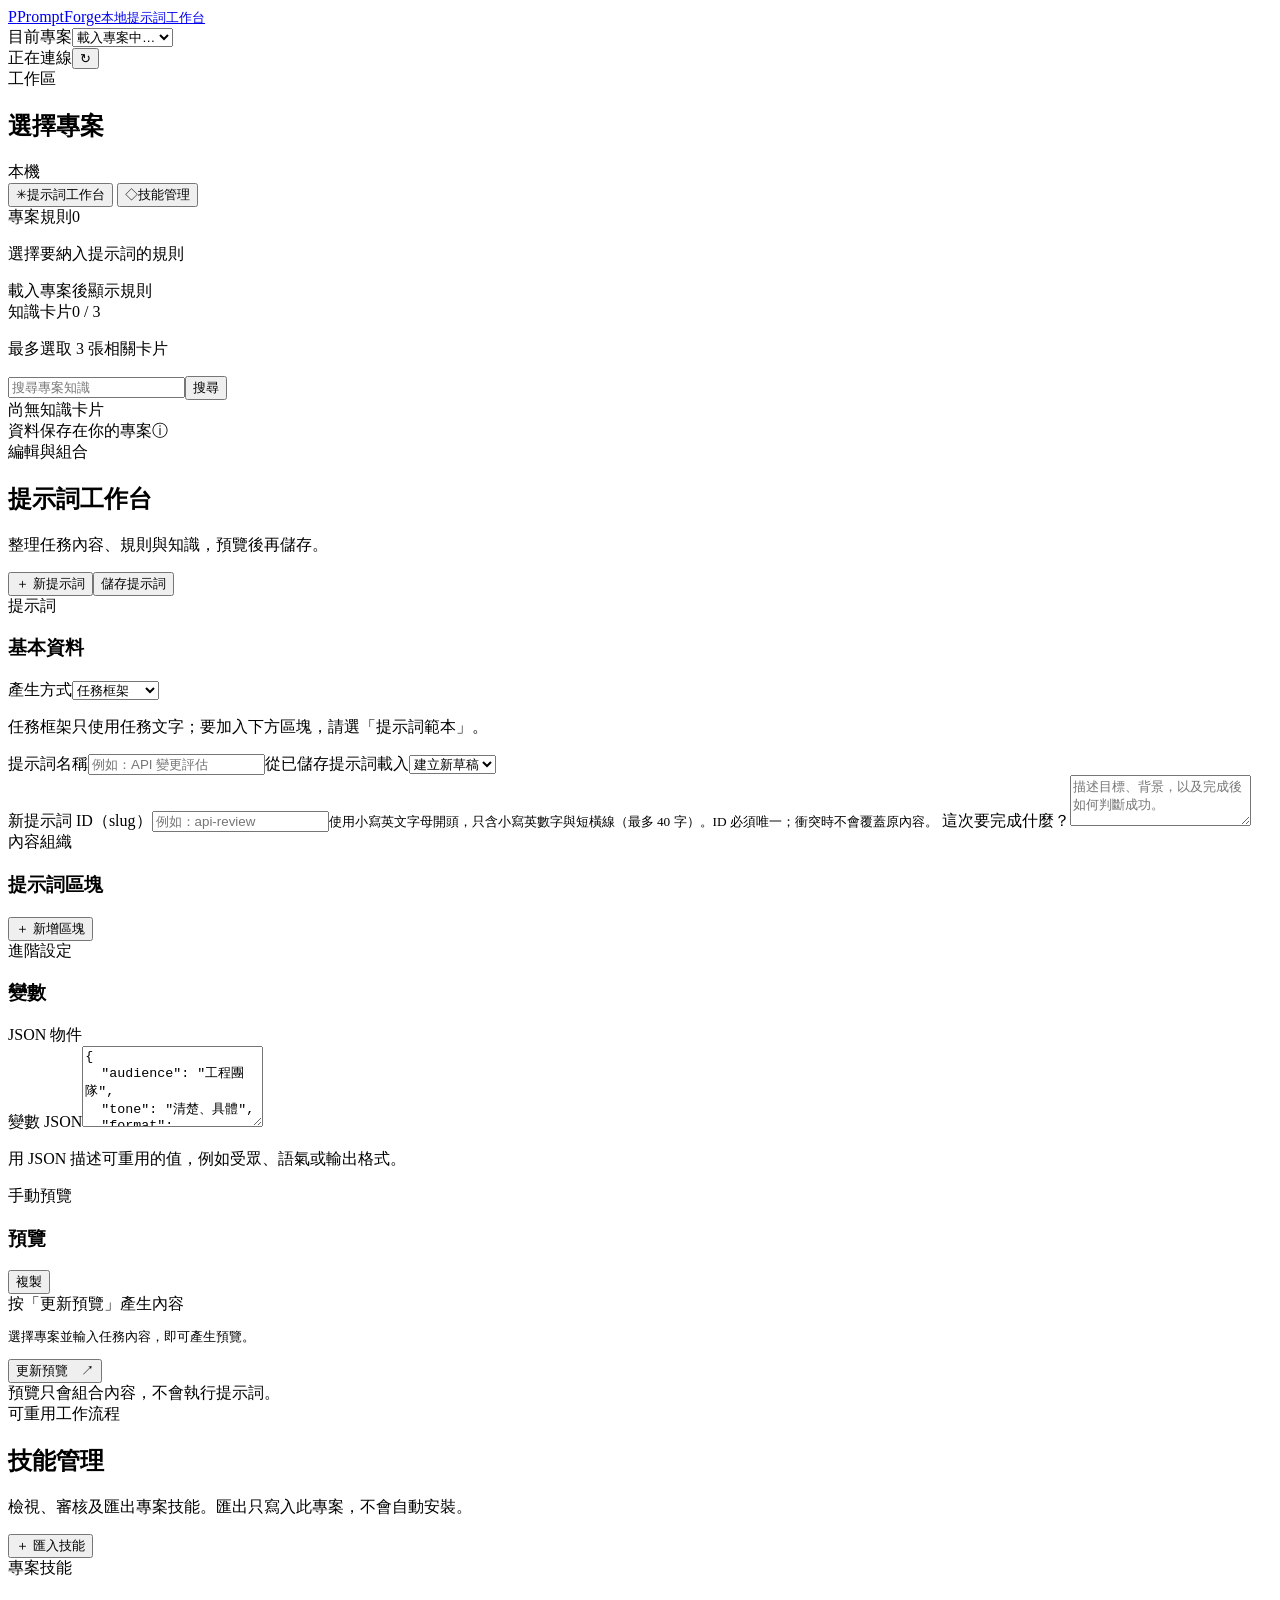
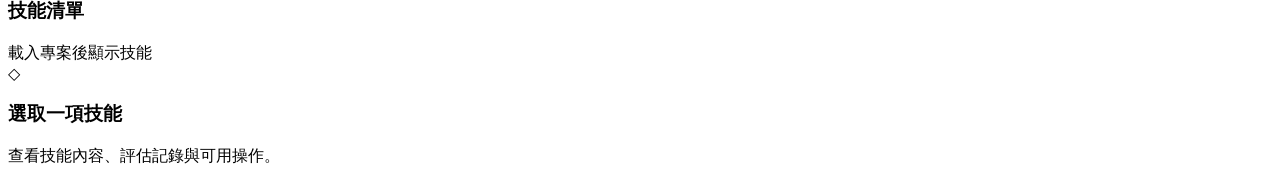
==== web/src/main/resources/static/index.html @ 2cfbcb85 "ui: lay out local prompt forms and source panels" ====
<!doctype html>
<html lang="zh-Hant">
<head>
  <meta charset="utf-8">
  <meta name="viewport" content="width=device-width, initial-scale=1">
  <meta name="theme-color" content="#f5f3ef">
  <title>PromptForge｜本地提示詞工作台</title>
  <link rel="stylesheet" href="/style.css">
  <script defer src="/app.js"></script>
</head>
<body>
  <header class="topbar">
    <a class="brand" href="#" aria-label="PromptForge 首頁"><span class="brand-mark">P</span><span>PromptForge<small>本地提示詞工作台</small></span></a>
    <div class="project-switch"><label for="projectSelect">目前專案</label><select id="projectSelect"><option value="">載入專案中…</option></select></div>
    <div class="top-actions"><span id="connectionState" class="connection"><i></i> 正在連線</span><button id="refreshButton" class="icon-button" type="button" title="重新載入專案資料" aria-label="重新載入">↻</button></div>
  </header>
  <main class="workspace">
    <aside class="sidebar">
      <div class="side-heading"><div><span class="eyebrow">工作區</span><h1 id="projectName">選擇專案</h1></div><span id="projectBadge" class="badge">本機</span></div>
      <div class="side-nav" role="tablist" aria-label="工作區內容">
        <button type="button" class="side-tab active" data-tab="prompt"><span class="nav-icon">✳</span>提示詞工作台</button>
        <button type="button" class="side-tab" data-tab="skills"><span class="nav-icon">◇</span>技能管理</button>
      </div>
      <section class="side-section"><div class="section-title"><span>專案規則</span><span id="ruleCount" class="count">0</span></div><p class="muted small">選擇要納入提示詞的規則</p><div id="rulesList" class="check-list empty-note">載入專案後顯示規則</div></section>
      <section class="side-section knowledge-section"><div class="section-title"><span>知識卡片</span><span id="knowledgeCount" class="count">0 / 3</span></div><p class="muted small">最多選取 3 張相關卡片</p><div class="knowledge-search"><input id="knowledgeQuery" type="search" placeholder="搜尋專案知識" aria-label="搜尋專案知識"><button id="searchKnowledgeButton" class="button secondary small-button" type="button">搜尋</button></div><div id="knowledgeSearchResults" class="knowledge-search-results" aria-live="polite"></div><div id="knowledgeList" class="knowledge-list empty-note">尚無知識卡片</div></section>
      <div class="sidebar-foot"><span class="status-dot"></span><span>資料保存在你的專案</span><span class="info-tip" title="此工作台只連線至本機服務。匯出技能會寫入專案的 .promptforge/exports。">ⓘ</span></div>
    </aside>
    <section class="main-panel">
      <div id="promptView" class="view active">
        <div class="page-head"><div><span class="eyebrow">編輯與組合</span><h2>提示詞工作台</h2><p>整理任務內容、規則與知識，預覽後再儲存。</p></div><div class="head-actions"><button id="newPromptButton" class="button secondary" type="button">＋ 新提示詞</button><button id="savePromptButton" class="button primary" type="button">儲存提示詞</button></div></div>
        <div class="prompt-layout">
          <div class="editor-column">
            <div class="card prompt-card"><div class="card-head"><div><span class="eyebrow">提示詞</span><h3>基本資料</h3></div><label class="mode-control">產生方式<select id="modeSelect"><option value="frame">任務框架</option><option value="template">提示詞範本</option></select></label></div><p id="modeHint" class="field-hint">任務框架只使用任務文字；要加入下方區塊，請選「提示詞範本」。</p>
              <div class="field-grid"><label class="field"><span>提示詞名稱</span><input id="promptName" type="text" placeholder="例如：API 變更評估" maxlength="100"></label><label class="field"><span>從已儲存提示詞載入</span><select id="promptSelect"><option value="">建立新草稿</option></select></label></div>
              <label id="promptIdField" class="field prompt-id-field"><span>新提示詞 ID（slug）</span><input id="promptId" type="text" placeholder="例如：api-review" maxlength="40" autocomplete="off"><small class="field-hint">使用小寫英文字母開頭，只含小寫英數字與短橫線（最多 40 字）。ID 必須唯一；衝突時不會覆蓋原內容。</small></label>
              <label class="field task-field"><span>這次要完成什麼？</span><textarea id="taskInput" rows="3" placeholder="描述目標、背景，以及完成後如何判斷成功。"></textarea></label>
            </div>
            <div class="card blocks-card"><div class="card-head"><div><span class="eyebrow">內容組織</span><h3>提示詞區塊</h3></div><button id="addBlockButton" class="button small-button secondary" type="button">＋ 新增區塊</button></div><div id="blocksList" class="blocks-list"></div></div>
            <div class="card"><div class="card-head"><div><span class="eyebrow">進階設定</span><h3>變數</h3></div><span class="muted small">JSON 物件</span></div><label class="field"><span class="visually-hidden">變數 JSON</span><textarea id="variablesInput" class="code-input" rows="5" spellcheck="false">{
  "audience": "工程團隊",
  "tone": "清楚、具體",
  "format": "Markdown"
}</textarea></label><p class="field-hint">用 JSON 描述可重用的值，例如受眾、語氣或輸出格式。</p></div>
          </div>
          <aside class="preview-column"><div class="preview-card card"><div class="preview-head"><div><span class="eyebrow">手動預覽</span><h3>預覽</h3></div><button id="copyPreviewButton" class="button secondary small-button" type="button">複製</button></div><div id="previewMeta" class="preview-meta">按「更新預覽」產生內容</div><pre id="previewOutput" class="preview-output">選擇專案並輸入任務內容，即可產生預覽。</pre><button id="refreshPreviewButton" class="button preview-refresh" type="button">更新預覽　↗</button><div class="preview-foot">預覽只會組合內容，不會執行提示詞。</div></div></aside>
        </div>
      </div>
      <div id="skillsView" class="view">
        <div class="page-head"><div><span class="eyebrow">可重用工作流程</span><h2>技能管理</h2><p>檢視、審核及匯出專案技能。匯出只寫入此專案，不會自動安裝。</p></div><button id="importSkillButton" class="button primary" type="button">＋ 匯入技能</button></div>
        <div class="skills-layout"><section class="card skill-catalog"><div class="card-head"><div><span class="eyebrow">專案技能</span><h3>技能清單</h3></div></div><div id="skillsList" class="skills-list empty-note">載入專案後顯示技能</div></section><section class="card skill-detail"><div id="skillEmpty" class="empty-state"><div class="empty-icon">◇</div><h3>選取一項技能</h3><p>查看技能內容、評估記錄與可用操作。</p></div><div id="skillEditor" hidden><div class="skill-detail-head"><div><span id="skillState" class="badge">草稿</span><h3 id="skillName"></h3><p id="skillDescription" class="muted"></p></div><div class="skill-actions"><button id="saveSkillButton" class="button secondary" type="button">儲存編輯</button><button id="skillActionButton" class="button secondary" type="button">送交審核</button><button id="exportSkillButton" class="button primary" type="button">匯出</button></div></div><label class="field"><span>技能內容（Markdown）</span><textarea id="skillRaw" class="code-input skill-raw" rows="14" spellcheck="false"></textarea></label><section class="evaluation-form"><div class="card-head"><div><span class="eyebrow">品質記錄</span><h3>新增評估</h3></div></div><p class="field-hint">範例會預填目前技能版本的 subjectHash；送出時保留表單 hash，舊版 hash 會記錄為過期評估。證據路徑請填寫專案內已存在的相對檔案路徑；伺服器會驗證。評估不含分數欄位。</p><label class="field"><span>評估資料（JSON）</span><textarea id="evaluationInput" class="code-input" rows="13" spellcheck="false"></textarea></label><div class="evaluation-actions"><span id="evaluationError" class="form-error" role="status"></span><button id="submitEvaluationButton" class="button secondary" type="button">新增評估記錄</button></div></section><div class="detail-tabs"><button class="detail-tab active" type="button" data-detail="references">參考檔案</button><button class="detail-tab" type="button" data-detail="evaluations">評估記錄</button></div><div id="skillSupplement" class="supplement"></div></div></section></div>
      </div>
    </section>
  </main>
  <div id="toast" class="toast" role="status" aria-live="polite"></div>
  <dialog id="diffDialog" class="dialog"><form method="dialog"><div class="dialog-head"><div><span class="eyebrow">儲存前確認</span><h2 id="diffTitle">變更比較</h2></div><button class="icon-button" value="cancel" aria-label="關閉">×</button></div><p class="muted">請確認以下差異後再套用。若版本已變更，系統會拒絕覆寫。</p><div class="diff-columns"><div><h3>目前內容</h3><pre id="diffBefore"></pre></div><div><h3>準備儲存</h3><pre id="diffAfter"></pre></div></div><div class="dialog-actions"><button class="button secondary" value="cancel">返回編輯</button><button id="confirmSaveButton" class="button primary" value="default">確認儲存</button></div></form></dialog>
  <dialog id="importDialog" class="dialog compact-dialog"><form method="dialog"><div class="dialog-head"><div><span class="eyebrow">從收件匣匯入</span><h2>匯入技能</h2></div><button class="icon-button" value="cancel" aria-label="關閉">×</button></div><p>先將技能資料夾放入專案的 <code>.promptforge/inbox/&lt;資料夾名稱&gt;</code>。技能 ID 可自訂；留白時沿用資料夾名稱。</p><label class="field"><span>技能 ID</span><input id="importId" type="text" placeholder="留白則沿用資料夾名稱" maxlength="40"></label><label class="field"><span>收件匣資料夾名稱</span><input id="importSource" type="text" placeholder="例如：review-helper" maxlength="40"></label><div class="dialog-actions"><button class="button secondary" value="cancel">取消</button><button id="confirmImportButton" class="button primary" value="default">匯入</button></div></form></dialog>
  <dialog id="exportDialog" class="dialog compact-dialog"><form method="dialog"><div class="dialog-head"><div><span class="eyebrow">匯出技能</span><h2>選擇匯出名稱</h2></div><button class="icon-button" value="cancel" aria-label="關閉">×</button></div><p>技能會寫入目前專案的 <code>.promptforge/exports/</code>，不會自動安裝到其他工具。</p><label class="field"><span>單一資料夾名稱</span><input id="exportTarget" type="text" placeholder="例如：review-helper" maxlength="40"></label><div class="dialog-actions"><button class="button secondary" value="cancel">取消</button><button id="confirmExportButton" class="button primary" value="default">匯出技能</button></div></form></dialog>
</body>
</html>
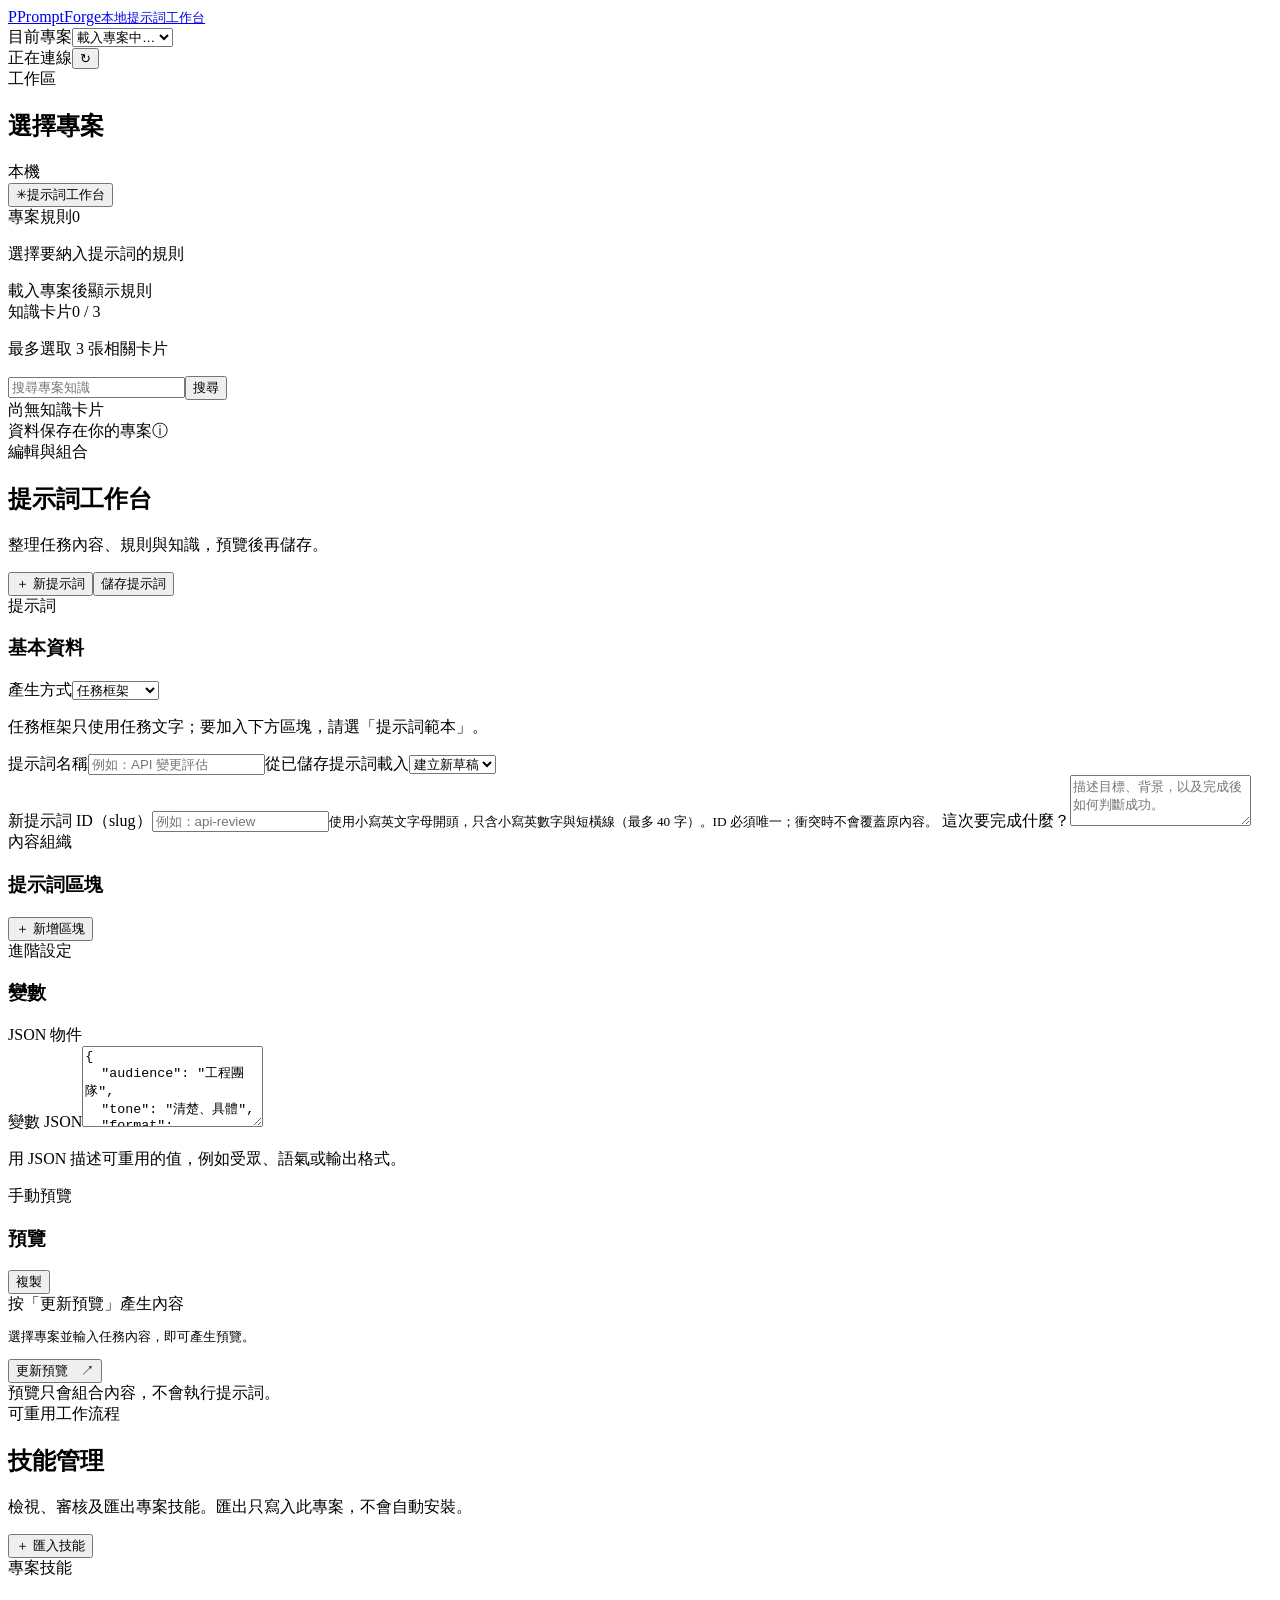
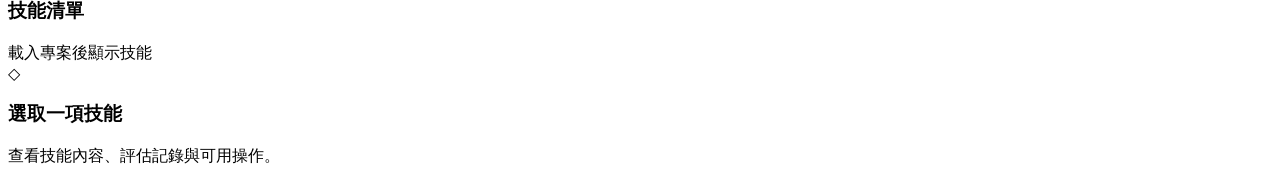
==== commit 5e0a98bb: "ui: wire prompt search preview comparison and saving" ====
--- a/web/src/main/resources/static/index.html
+++ b/web/src/main/resources/static/index.html
@@ -19,7 +19,7 @@
       <div class="side-heading"><div><span class="eyebrow">工作區</span><h1 id="projectName">選擇專案</h1></div><span id="projectBadge" class="badge">本機</span></div>
       <div class="side-nav" role="tablist" aria-label="工作區內容">
         <button type="button" class="side-tab active" data-tab="prompt"><span class="nav-icon">✳</span>提示詞工作台</button>
-        <button type="button" class="side-tab" data-tab="skills"><span class="nav-icon">◇</span>技能管理</button>
+        
       </div>
       <section class="side-section"><div class="section-title"><span>專案規則</span><span id="ruleCount" class="count">0</span></div><p class="muted small">選擇要納入提示詞的規則</p><div id="rulesList" class="check-list empty-note">載入專案後顯示規則</div></section>
       <section class="side-section knowledge-section"><div class="section-title"><span>知識卡片</span><span id="knowledgeCount" class="count">0 / 3</span></div><p class="muted small">最多選取 3 張相關卡片</p><div class="knowledge-search"><input id="knowledgeQuery" type="search" placeholder="搜尋專案知識" aria-label="搜尋專案知識"><button id="searchKnowledgeButton" class="button secondary small-button" type="button">搜尋</button></div><div id="knowledgeSearchResults" class="knowledge-search-results" aria-live="polite"></div><div id="knowledgeList" class="knowledge-list empty-note">尚無知識卡片</div></section>
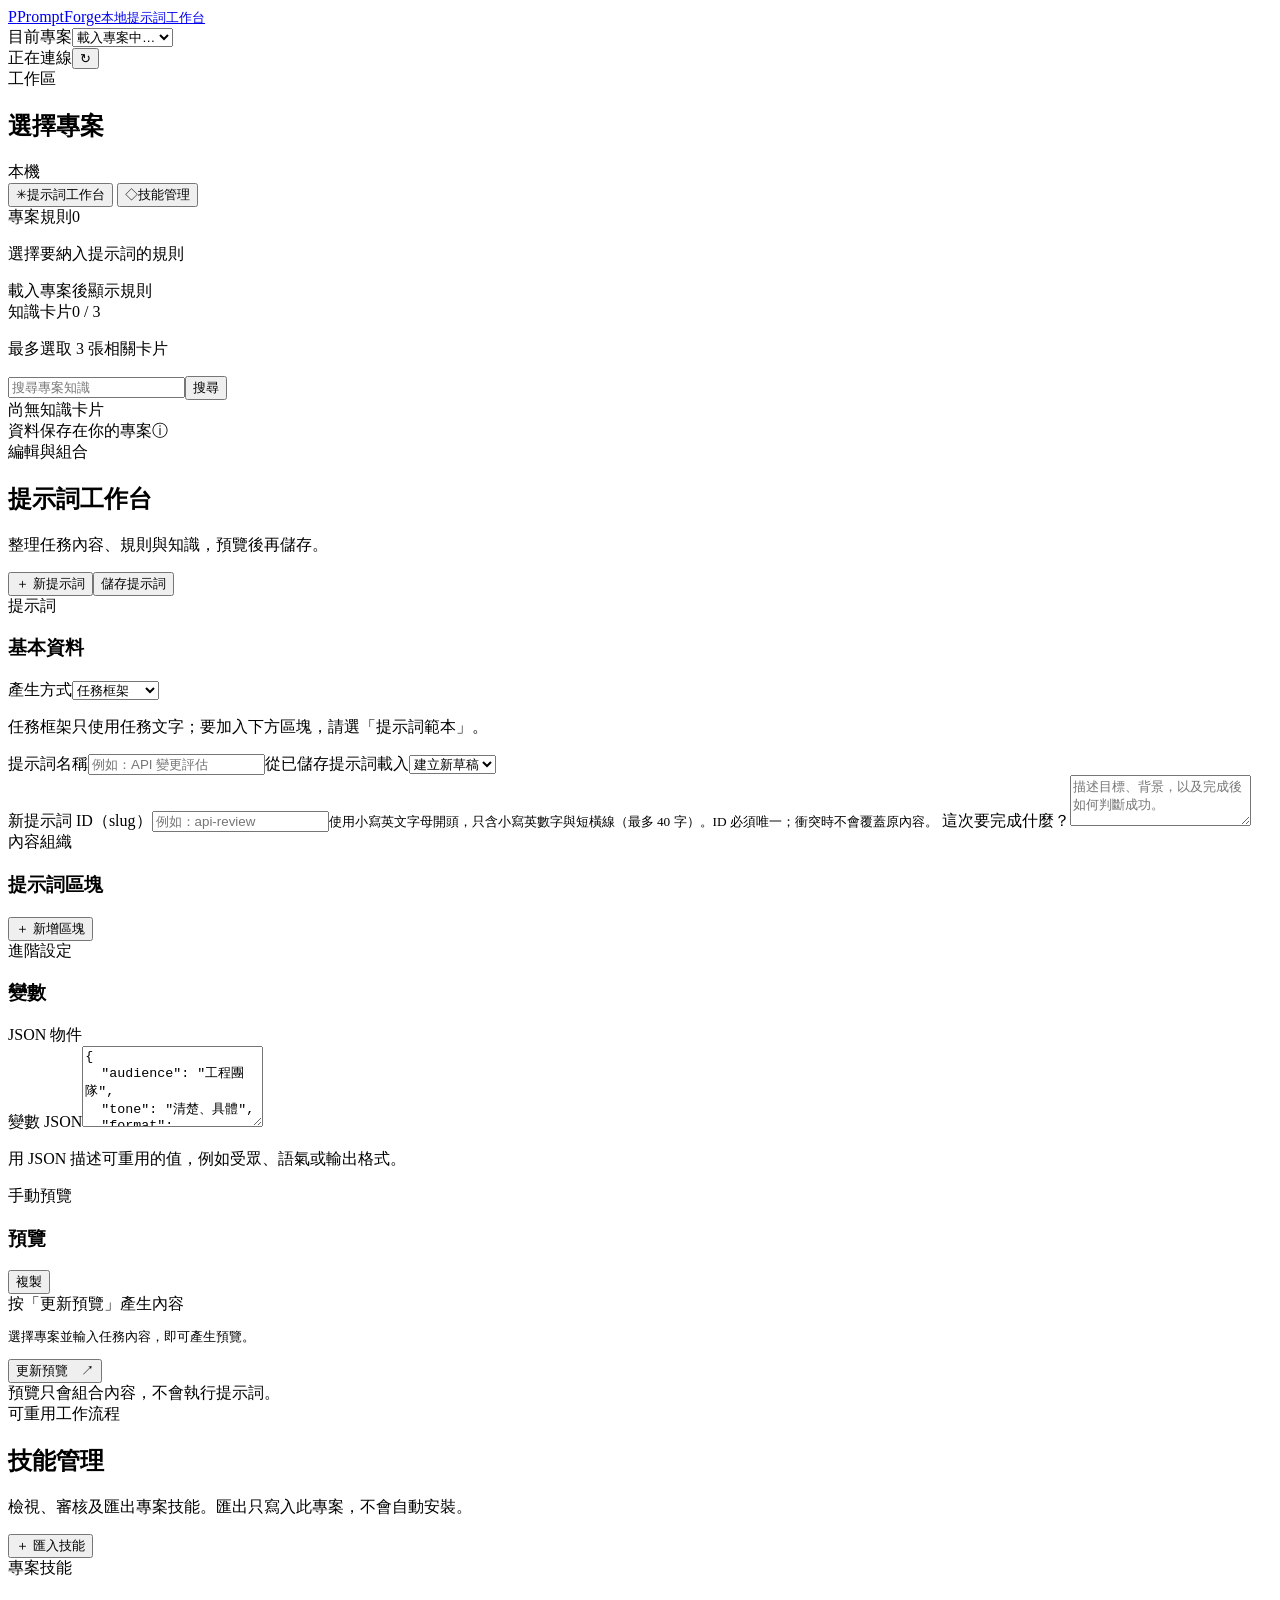
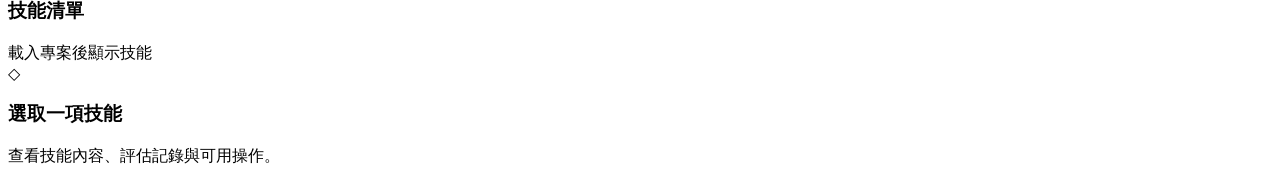
==== commit 8403f254: "ui: wire skill inspection evaluation and approval controls" ====
--- a/web/src/main/resources/static/index.html
+++ b/web/src/main/resources/static/index.html
@@ -19,7 +19,7 @@
       <div class="side-heading"><div><span class="eyebrow">工作區</span><h1 id="projectName">選擇專案</h1></div><span id="projectBadge" class="badge">本機</span></div>
       <div class="side-nav" role="tablist" aria-label="工作區內容">
         <button type="button" class="side-tab active" data-tab="prompt"><span class="nav-icon">✳</span>提示詞工作台</button>
-        
+        <button type="button" class="side-tab" data-tab="skills"><span class="nav-icon">◇</span>技能管理</button>
       </div>
       <section class="side-section"><div class="section-title"><span>專案規則</span><span id="ruleCount" class="count">0</span></div><p class="muted small">選擇要納入提示詞的規則</p><div id="rulesList" class="check-list empty-note">載入專案後顯示規則</div></section>
       <section class="side-section knowledge-section"><div class="section-title"><span>知識卡片</span><span id="knowledgeCount" class="count">0 / 3</span></div><p class="muted small">最多選取 3 張相關卡片</p><div class="knowledge-search"><input id="knowledgeQuery" type="search" placeholder="搜尋專案知識" aria-label="搜尋專案知識"><button id="searchKnowledgeButton" class="button secondary small-button" type="button">搜尋</button></div><div id="knowledgeSearchResults" class="knowledge-search-results" aria-live="polite"></div><div id="knowledgeList" class="knowledge-list empty-note">尚無知識卡片</div></section>
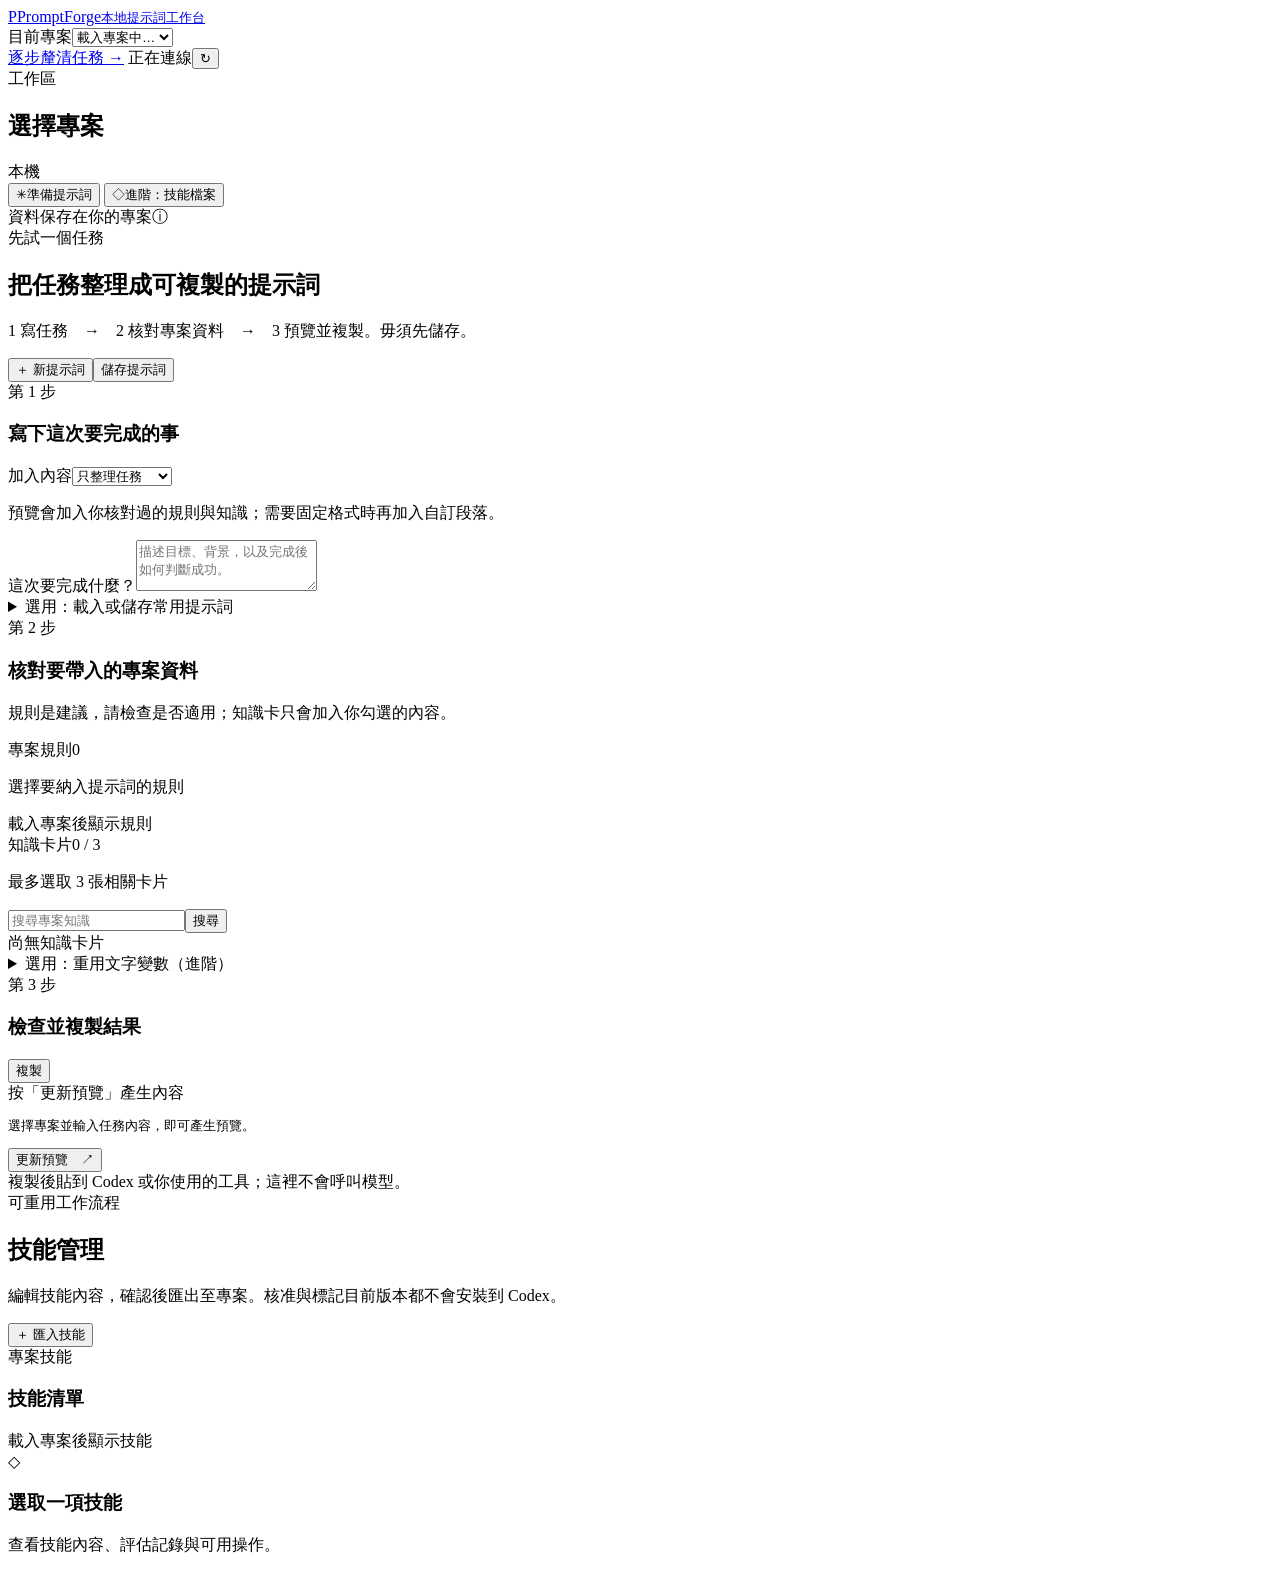
==== commit ea7ade8f: "fix(web): guide first-time prompt use and hide unrelated controls" ====
--- a/web/src/main/resources/static/index.html
+++ b/web/src/main/resources/static/index.html
@@ -12,42 +12,46 @@
   <header class="topbar">
     <a class="brand" href="#" aria-label="PromptForge 首頁"><span class="brand-mark">P</span><span>PromptForge<small>本地提示詞工作台</small></span></a>
     <div class="project-switch"><label for="projectSelect">目前專案</label><select id="projectSelect"><option value="">載入專案中…</option></select></div>
-    <div class="top-actions"><span id="connectionState" class="connection"><i></i> 正在連線</span><button id="refreshButton" class="icon-button" type="button" title="重新載入專案資料" aria-label="重新載入">↻</button></div>
+    <div class="top-actions"><a href="/guide.html">逐步釐清任務 →</a><span id="connectionState" class="connection"><i></i> 正在連線</span><button id="refreshButton" class="icon-button" type="button" title="重新載入專案資料" aria-label="重新載入">↻</button></div>
   </header>
   <main class="workspace">
     <aside class="sidebar">
       <div class="side-heading"><div><span class="eyebrow">工作區</span><h1 id="projectName">選擇專案</h1></div><span id="projectBadge" class="badge">本機</span></div>
       <div class="side-nav" role="tablist" aria-label="工作區內容">
-        <button type="button" class="side-tab active" data-tab="prompt"><span class="nav-icon">✳</span>提示詞工作台</button>
-        <button type="button" class="side-tab" data-tab="skills"><span class="nav-icon">◇</span>技能管理</button>
+        <button type="button" class="side-tab active" data-tab="prompt"><span class="nav-icon">✳</span>準備提示詞</button>
+        <button type="button" class="side-tab" data-tab="skills"><span class="nav-icon">◇</span>進階：技能檔案</button>
       </div>
-      <section class="side-section"><div class="section-title"><span>專案規則</span><span id="ruleCount" class="count">0</span></div><p class="muted small">選擇要納入提示詞的規則</p><div id="rulesList" class="check-list empty-note">載入專案後顯示規則</div></section>
-      <section class="side-section knowledge-section"><div class="section-title"><span>知識卡片</span><span id="knowledgeCount" class="count">0 / 3</span></div><p class="muted small">最多選取 3 張相關卡片</p><div class="knowledge-search"><input id="knowledgeQuery" type="search" placeholder="搜尋專案知識" aria-label="搜尋專案知識"><button id="searchKnowledgeButton" class="button secondary small-button" type="button">搜尋</button></div><div id="knowledgeSearchResults" class="knowledge-search-results" aria-live="polite"></div><div id="knowledgeList" class="knowledge-list empty-note">尚無知識卡片</div></section>
       <div class="sidebar-foot"><span class="status-dot"></span><span>資料保存在你的專案</span><span class="info-tip" title="此工作台只連線至本機服務。匯出技能會寫入專案的 .promptforge/exports。">ⓘ</span></div>
     </aside>
     <section class="main-panel">
       <div id="promptView" class="view active">
-        <div class="page-head"><div><span class="eyebrow">編輯與組合</span><h2>提示詞工作台</h2><p>整理任務內容、規則與知識，預覽後再儲存。</p></div><div class="head-actions"><button id="newPromptButton" class="button secondary" type="button">＋ 新提示詞</button><button id="savePromptButton" class="button primary" type="button">儲存提示詞</button></div></div>
+        <div class="page-head"><div><span class="eyebrow">先試一個任務</span><h2>把任務整理成可複製的提示詞</h2><p>1 寫任務　→　2 核對專案資料　→　3 預覽並複製。毋須先儲存。</p></div><div class="head-actions"><button id="newPromptButton" class="button secondary" type="button">＋ 新提示詞</button><button id="savePromptButton" class="button primary" type="button">儲存提示詞</button></div></div>
         <div class="prompt-layout">
           <div class="editor-column">
-            <div class="card prompt-card"><div class="card-head"><div><span class="eyebrow">提示詞</span><h3>基本資料</h3></div><label class="mode-control">產生方式<select id="modeSelect"><option value="frame">任務框架</option><option value="template">提示詞範本</option></select></label></div><p id="modeHint" class="field-hint">任務框架只使用任務文字；要加入下方區塊，請選「提示詞範本」。</p>
+            <div class="card prompt-card"><div class="card-head"><div><span class="eyebrow">第 1 步</span><h3>寫下這次要完成的事</h3></div><label class="mode-control">加入內容<select id="modeSelect"><option value="frame">只整理任務</option><option value="template">加入自訂段落</option></select></label></div><p id="modeHint" class="field-hint">預覽會加入你核對過的規則與知識；需要固定格式時再加入自訂段落。</p>
+              <label class="field task-field"><span>這次要完成什麼？</span><textarea id="taskInput" rows="3" placeholder="描述目標、背景，以及完成後如何判斷成功。"></textarea></label>
+              <details id="saveOptions" class="save-options"><summary>選用：載入或儲存常用提示詞</summary>
               <div class="field-grid"><label class="field"><span>提示詞名稱</span><input id="promptName" type="text" placeholder="例如：API 變更評估" maxlength="100"></label><label class="field"><span>從已儲存提示詞載入</span><select id="promptSelect"><option value="">建立新草稿</option></select></label></div>
               <label id="promptIdField" class="field prompt-id-field"><span>新提示詞 ID（slug）</span><input id="promptId" type="text" placeholder="例如：api-review" maxlength="40" autocomplete="off"><small class="field-hint">使用小寫英文字母開頭，只含小寫英數字與短橫線（最多 40 字）。ID 必須唯一；衝突時不會覆蓋原內容。</small></label>
-              <label class="field task-field"><span>這次要完成什麼？</span><textarea id="taskInput" rows="3" placeholder="描述目標、背景，以及完成後如何判斷成功。"></textarea></label>
+              </details>
             </div>
-            <div class="card blocks-card"><div class="card-head"><div><span class="eyebrow">內容組織</span><h3>提示詞區塊</h3></div><button id="addBlockButton" class="button small-button secondary" type="button">＋ 新增區塊</button></div><div id="blocksList" class="blocks-list"></div></div>
-            <div class="card"><div class="card-head"><div><span class="eyebrow">進階設定</span><h3>變數</h3></div><span class="muted small">JSON 物件</span></div><label class="field"><span class="visually-hidden">變數 JSON</span><textarea id="variablesInput" class="code-input" rows="5" spellcheck="false">{
+            <div class="card source-card"><div class="card-head"><div><span class="eyebrow">第 2 步</span><h3>核對要帶入的專案資料</h3></div></div><p class="field-hint">規則是建議，請檢查是否適用；知識卡只會加入你勾選的內容。</p>
+      <section id="promptRulesSection" class="side-section"><div class="section-title"><span>專案規則</span><span id="ruleCount" class="count">0</span></div><p class="muted small">選擇要納入提示詞的規則</p><div id="rulesList" class="check-list empty-note">載入專案後顯示規則</div></section>
+      <section id="promptKnowledgeSection" class="side-section knowledge-section"><div class="section-title"><span>知識卡片</span><span id="knowledgeCount" class="count">0 / 3</span></div><p class="muted small">最多選取 3 張相關卡片</p><div class="knowledge-search"><input id="knowledgeQuery" type="search" placeholder="搜尋專案知識" aria-label="搜尋專案知識"><button id="searchKnowledgeButton" class="button secondary small-button" type="button">搜尋</button></div><div id="knowledgeSearchResults" class="knowledge-search-results" aria-live="polite"></div><div id="knowledgeList" class="knowledge-list empty-note">尚無知識卡片</div></section>
+            </div>
+            <div id="blocksCard" class="card blocks-card" hidden><div class="card-head"><div><span class="eyebrow">內容組織</span><h3>提示詞區塊</h3></div><button id="addBlockButton" class="button small-button secondary" type="button">＋ 新增區塊</button></div><div id="blocksList" class="blocks-list"></div></div>
+            <details id="variablesCard" class="card variables-card"><summary>選用：重用文字變數（進階）</summary><div class="card-head"><div><span class="eyebrow">進階設定</span><h3>變數</h3></div><span class="muted small">JSON 物件</span></div><label class="field"><span class="visually-hidden">變數 JSON</span><textarea id="variablesInput" class="code-input" rows="5" spellcheck="false">{
   "audience": "工程團隊",
   "tone": "清楚、具體",
   "format": "Markdown"
-}</textarea></label><p class="field-hint">用 JSON 描述可重用的值，例如受眾、語氣或輸出格式。</p></div>
+}</textarea></label><p class="field-hint">用 JSON 描述可重用的值，例如受眾、語氣或輸出格式。</p></details>
           </div>
-          <aside class="preview-column"><div class="preview-card card"><div class="preview-head"><div><span class="eyebrow">手動預覽</span><h3>預覽</h3></div><button id="copyPreviewButton" class="button secondary small-button" type="button">複製</button></div><div id="previewMeta" class="preview-meta">按「更新預覽」產生內容</div><pre id="previewOutput" class="preview-output">選擇專案並輸入任務內容，即可產生預覽。</pre><button id="refreshPreviewButton" class="button preview-refresh" type="button">更新預覽　↗</button><div class="preview-foot">預覽只會組合內容，不會執行提示詞。</div></div></aside>
+          <aside class="preview-column"><div class="preview-card card"><div class="preview-head"><div><span class="eyebrow">第 3 步</span><h3>檢查並複製結果</h3></div><button id="copyPreviewButton" class="button secondary small-button" type="button">複製</button></div><div id="previewMeta" class="preview-meta">按「更新預覽」產生內容</div><pre id="previewOutput" class="preview-output">選擇專案並輸入任務內容，即可產生預覽。</pre><button id="refreshPreviewButton" class="button preview-refresh" type="button">更新預覽　↗</button><div class="preview-foot">複製後貼到 Codex 或你使用的工具；這裡不會呼叫模型。</div></div></aside>
         </div>
       </div>
       <div id="skillsView" class="view">
-        <div class="page-head"><div><span class="eyebrow">可重用工作流程</span><h2>技能管理</h2><p>檢視、審核及匯出專案技能。匯出只寫入此專案，不會自動安裝。</p></div><button id="importSkillButton" class="button primary" type="button">＋ 匯入技能</button></div>
-        <div class="skills-layout"><section class="card skill-catalog"><div class="card-head"><div><span class="eyebrow">專案技能</span><h3>技能清單</h3></div></div><div id="skillsList" class="skills-list empty-note">載入專案後顯示技能</div></section><section class="card skill-detail"><div id="skillEmpty" class="empty-state"><div class="empty-icon">◇</div><h3>選取一項技能</h3><p>查看技能內容、評估記錄與可用操作。</p></div><div id="skillEditor" hidden><div class="skill-detail-head"><div><span id="skillState" class="badge">草稿</span><h3 id="skillName"></h3><p id="skillDescription" class="muted"></p></div><div class="skill-actions"><button id="saveSkillButton" class="button secondary" type="button">儲存編輯</button><button id="skillActionButton" class="button secondary" type="button">送交審核</button><button id="exportSkillButton" class="button primary" type="button">匯出</button></div></div><label class="field"><span>技能內容（Markdown）</span><textarea id="skillRaw" class="code-input skill-raw" rows="14" spellcheck="false"></textarea></label><section class="evaluation-form"><div class="card-head"><div><span class="eyebrow">品質記錄</span><h3>新增評估</h3></div></div><p class="field-hint">範例會預填目前技能版本的 subjectHash；送出時保留表單 hash，舊版 hash 會記錄為過期評估。證據路徑請填寫專案內已存在的相對檔案路徑；伺服器會驗證。評估不含分數欄位。</p><label class="field"><span>評估資料（JSON）</span><textarea id="evaluationInput" class="code-input" rows="13" spellcheck="false"></textarea></label><div class="evaluation-actions"><span id="evaluationError" class="form-error" role="status"></span><button id="submitEvaluationButton" class="button secondary" type="button">新增評估記錄</button></div></section><div class="detail-tabs"><button class="detail-tab active" type="button" data-detail="references">參考檔案</button><button class="detail-tab" type="button" data-detail="evaluations">評估記錄</button></div><div id="skillSupplement" class="supplement"></div></div></section></div>
+        <div class="page-head"><div><span class="eyebrow">可重用工作流程</span><h2>技能管理</h2><p>編輯技能內容，確認後匯出至專案。核准與標記目前版本都不會安裝到 Codex。</p></div><button id="importSkillButton" class="button primary" type="button">＋ 匯入技能</button></div>
+        <div class="skills-layout"><section class="card skill-catalog"><div class="card-head"><div><span class="eyebrow">專案技能</span><h3>技能清單</h3></div></div><div id="skillsList" class="skills-list empty-note">載入專案後顯示技能</div></section><section class="card skill-detail"><div id="skillEmpty" class="empty-state"><div class="empty-icon">◇</div><h3>選取一項技能</h3><p>查看技能內容、評估記錄與可用操作。</p></div><div id="skillEditor" hidden><div class="skill-detail-head"><div><span id="skillState" class="badge">草稿</span><h3 id="skillName"></h3><p id="skillDescription" class="muted"></p></div><div class="skill-actions"><button id="saveSkillButton" class="button secondary" type="button">儲存編輯</button><button id="skillActionButton" class="button secondary" type="button">送交審核</button><button id="exportSkillButton" class="button primary" type="button">匯出</button></div></div><label class="field"><span>技能內容（Markdown）</span><textarea id="skillRaw" class="code-input skill-raw" rows="14" spellcheck="false"></textarea></label><details class="evaluation-form"><summary>進階：記錄外部評估（不會執行測試）</summary><div class="card-head"><div><span class="eyebrow">品質記錄</span><h3>新增評估</h3></div></div><p class="field-hint">範例會預填目前技能版本的 subjectHash；送出時保留表單 hash，舊版 hash 會記錄為過期評估。證據路徑請填寫專案內已存在的相對檔案路徑；伺服器會驗證。評估不含分數欄位。</p><label class="field"><span>評估資料（JSON）</span><textarea id="evaluationInput" class="code-input" rows="13" spellcheck="false"></textarea></label><div class="evaluation-actions"><span id="evaluationError" class="form-error" role="status"></span><button id="submitEvaluationButton" class="button secondary" type="button">新增評估記錄</button></div></details><div class="detail-tabs"><button class="detail-tab active" type="button" data-detail="references">參考檔案</button><button class="detail-tab" type="button" data-detail="evaluations">評估記錄</button></div><div id="skillSupplement" class="supplement"></div></div></section></div>
       </div>
     </section>
   </main>
